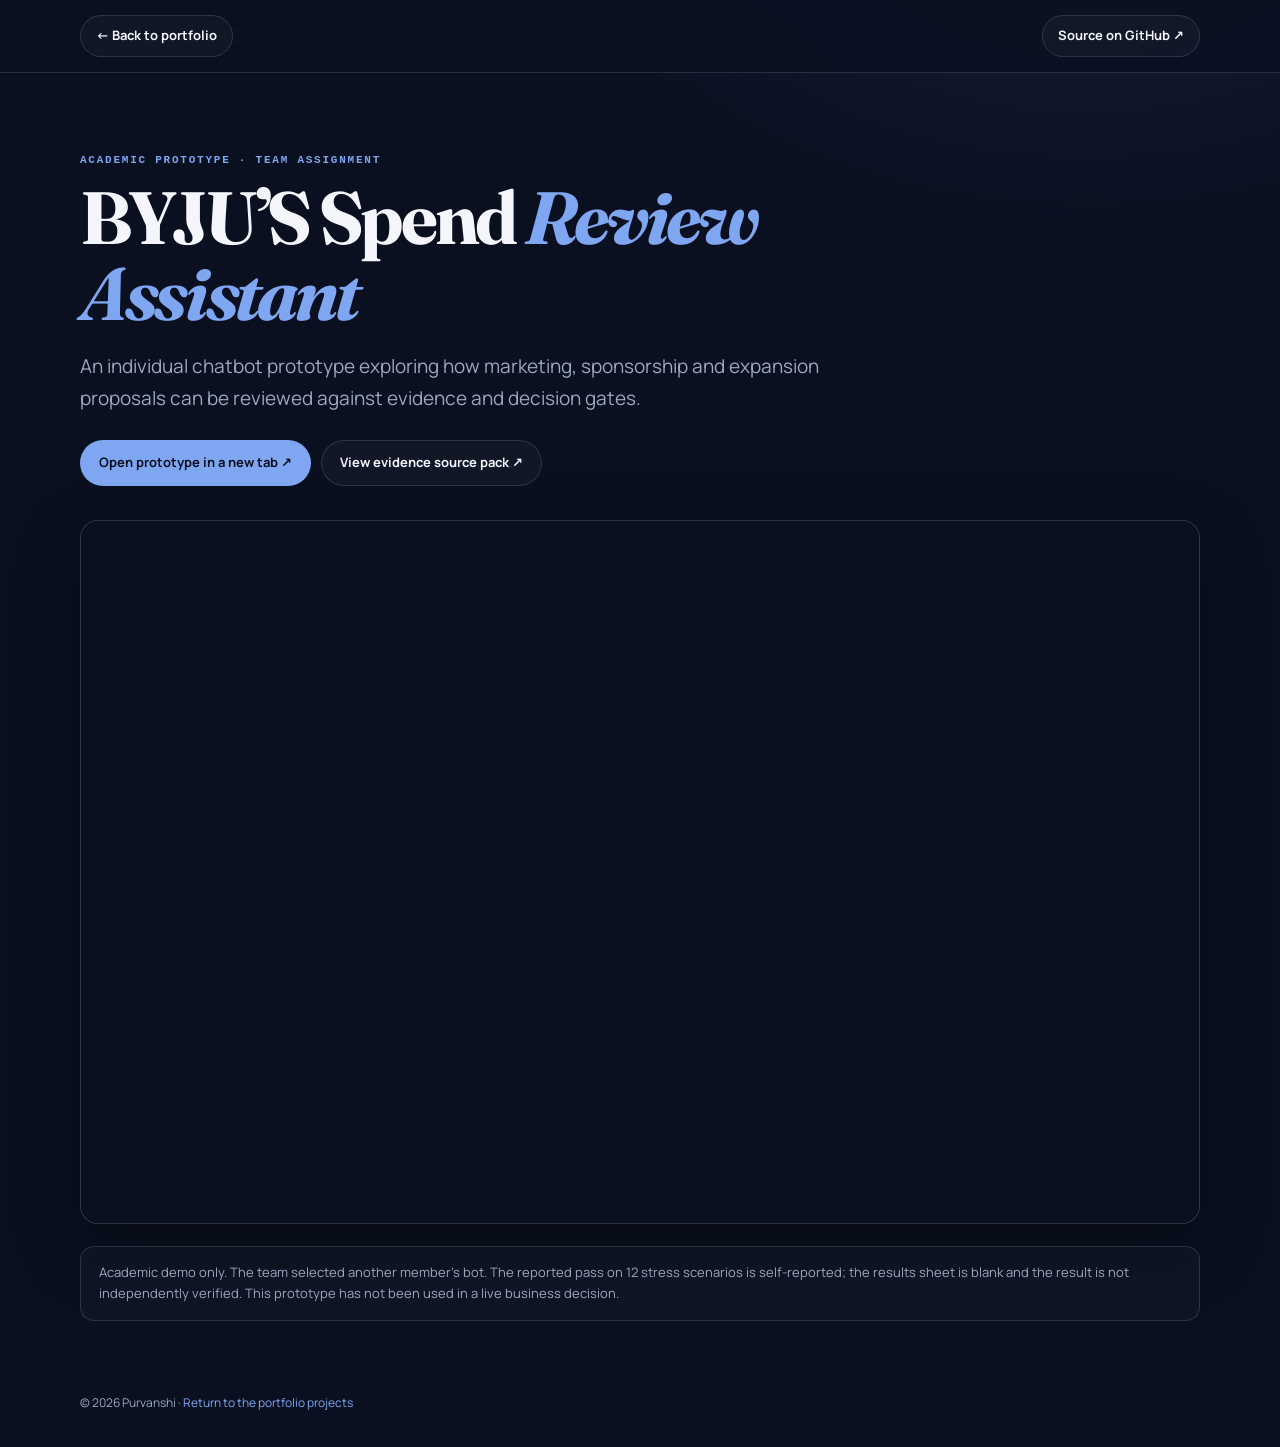
==== projects/byjus-spend-review-assistant.html @ 97ce7e01 "Add project return links and GitHub dashboard source" ====
<!doctype html>
<html lang="en">
<head>
  <meta charset="utf-8">
  <meta name="viewport" content="width=device-width, initial-scale=1">
  <meta name="theme-color" content="#0a1020">
  <title>BYJU’S Spend Review Assistant | Purvanshi</title>
  <link rel="preconnect" href="https://fonts.googleapis.com">
  <link rel="preconnect" href="https://fonts.gstatic.com" crossorigin>
  <link href="https://fonts.googleapis.com/css2?family=Fraunces:opsz,wght@9..144,500;9..144,600&family=Manrope:wght@400;500;600;700&display=swap" rel="stylesheet">
  <link rel="stylesheet" href="project-pages.css">
</head>
<body>
  <header class="project-topbar">
    <div class="project-shell project-topbar-inner">
      <a class="project-back" href="../index.html#projects">← Back to portfolio</a>
      <a class="project-source" href="https://github.com/purvanshi8287-arch/byjus-spend-review-chatbot" target="_blank" rel="noopener noreferrer">Source on GitHub ↗</a>
    </div>
  </header>
  <main class="project-shell project-main">
    <p class="project-eyebrow">Academic prototype · Team assignment</p>
    <h1 class="project-title">BYJU’S Spend <em>Review Assistant</em></h1>
    <p class="project-intro">An individual chatbot prototype exploring how marketing, sponsorship and expansion proposals can be reviewed against evidence and decision gates.</p>
    <div class="project-actions">
      <a class="project-button primary" href="https://purvanshi8287-arch.github.io/byjus-spend-review-chatbot/proposal-review.html" target="_blank" rel="noopener noreferrer">Open prototype in a new tab ↗</a>
      <a class="project-button" href="https://github.com/purvanshi8287-arch/byjus-spend-review-chatbot/blob/main/web-evidence-pack.md" target="_blank" rel="noopener noreferrer">View evidence source pack ↗</a>
    </div>
    <div class="project-frame-wrap">
      <iframe class="project-frame" src="https://purvanshi8287-arch.github.io/byjus-spend-review-chatbot/proposal-review.html" title="BYJU’S Spend Review Assistant academic prototype" loading="lazy" referrerpolicy="strict-origin-when-cross-origin"></iframe>
    </div>
    <p class="project-note">Academic demo only. The team selected another member’s bot. The reported pass on 12 stress scenarios is self-reported; the results sheet is blank and the result is not independently verified. This prototype has not been used in a live business decision.</p>
  </main>
  <footer class="project-shell project-footer">© 2026 Purvanshi · <a href="../index.html#projects">Return to the portfolio projects</a></footer>
</body>
</html>
---- projects/project-pages.css ----
:root{color-scheme:dark;--bg:#0a1020;--surface:#111a2b;--surface-raised:#152138;--ink:#f4f6fc;--muted:#9ba8bf;--accent:#7fa6f0;--line:#dce6fa24;--shadow:0 24px 70px #0005}
*{box-sizing:border-box}
html{scroll-behavior:smooth}
body{margin:0;min-width:320px;background:radial-gradient(900px 600px at 85% -10%,#7fa6f01b,transparent 65%),var(--bg);color:var(--ink);font:16px/1.65 Manrope,Inter,ui-sans-serif,system-ui,-apple-system,"Segoe UI",sans-serif}
a{color:var(--accent);text-decoration:none}
a:hover{text-decoration:underline;text-underline-offset:4px}
a:focus-visible{outline:2px solid var(--accent);outline-offset:4px;border-radius:8px}
.project-shell{width:min(1120px,calc(100% - 40px));margin:0 auto}
.project-topbar{position:sticky;top:0;z-index:10;border-bottom:1px solid var(--line);background:#0a1020df;backdrop-filter:blur(16px);-webkit-backdrop-filter:blur(16px)}
.project-topbar-inner{min-height:72px;display:flex;align-items:center;justify-content:space-between;gap:16px}
.project-back,.project-source{display:inline-flex;align-items:center;justify-content:center;gap:8px;min-height:42px;padding:9px 15px;border:1px solid var(--line);border-radius:999px;background:#ffffff08;color:var(--ink);font-size:13px;font-weight:700;white-space:nowrap}
.project-back:hover,.project-source:hover{border-color:#7fa6f088;background:#7fa6f018;text-decoration:none}
.project-main{padding:clamp(38px,7vw,80px) 0 72px}
.project-eyebrow{margin:0 0 12px;color:var(--accent);font:700 11px/1.4 ui-monospace,SFMono-Regular,Consolas,monospace;letter-spacing:.16em;text-transform:uppercase}
.project-title{max-width:900px;margin:0;font-family:Fraunces,Georgia,serif;font-size:clamp(38px,7vw,74px);line-height:1.02;letter-spacing:-.045em}
.project-title em{color:var(--accent);font-style:italic}
.project-intro{max-width:760px;margin:20px 0 0;color:var(--muted);font-size:clamp(16px,2vw,19px)}
.project-actions{display:flex;flex-wrap:wrap;gap:10px;margin-top:26px}
.project-button{display:inline-flex;align-items:center;justify-content:center;min-height:46px;padding:11px 18px;border:1px solid var(--line);border-radius:999px;background:#ffffff08;color:var(--ink);font-weight:700;font-size:13px}
.project-button.primary{border-color:transparent;background:var(--accent);color:#0a1020}
.project-button:hover{filter:brightness(1.07);text-decoration:none}
.project-note{margin:22px 0 0;padding:15px 18px;border:1px solid var(--line);border-radius:14px;background:#ffffff06;color:var(--muted);font-size:13px}
.project-grid{display:grid;grid-template-columns:repeat(3,minmax(0,1fr));gap:14px;margin-top:34px}
.project-stat,.project-panel{padding:22px;border:1px solid var(--line);border-radius:18px;background:linear-gradient(145deg,var(--surface),var(--surface-raised));box-shadow:var(--shadow)}
.project-stat strong{display:block;color:var(--accent);font:600 clamp(22px,3.3vw,35px)/1.15 Fraunces,Georgia,serif}
.project-stat span{display:block;margin-top:8px;color:var(--muted);font-size:12px}
.project-panel{margin-top:18px}
.project-panel h2{margin:0 0 10px;font:600 clamp(23px,3vw,34px)/1.2 Fraunces,Georgia,serif}
.project-panel p{margin:0;color:var(--muted)}
.project-panel ul{margin:14px 0 0;padding-left:20px;color:var(--muted)}
.project-frame-wrap{overflow:hidden;margin-top:34px;border:1px solid var(--line);border-radius:18px;background:var(--surface);box-shadow:var(--shadow)}
.project-frame{display:block;width:100%;height:min(78vh,900px);min-height:620px;border:0;background:#0a1020}
.project-footer{padding:0 0 34px;color:var(--muted);font-size:12px}
@media(max-width:760px){.project-topbar-inner{min-height:64px}.project-grid{grid-template-columns:1fr}.project-frame{height:72vh;min-height:520px}}
@media(max-width:480px){.project-shell{width:min(1120px,calc(100% - 28px))}.project-topbar-inner{align-items:flex-start;flex-direction:column;justify-content:center;padding:11px 0}.project-actions{flex-direction:column;align-items:stretch}.project-button{width:100%}.project-frame{height:72vh;min-height:480px}}
@media(prefers-reduced-motion:reduce){html{scroll-behavior:auto}}
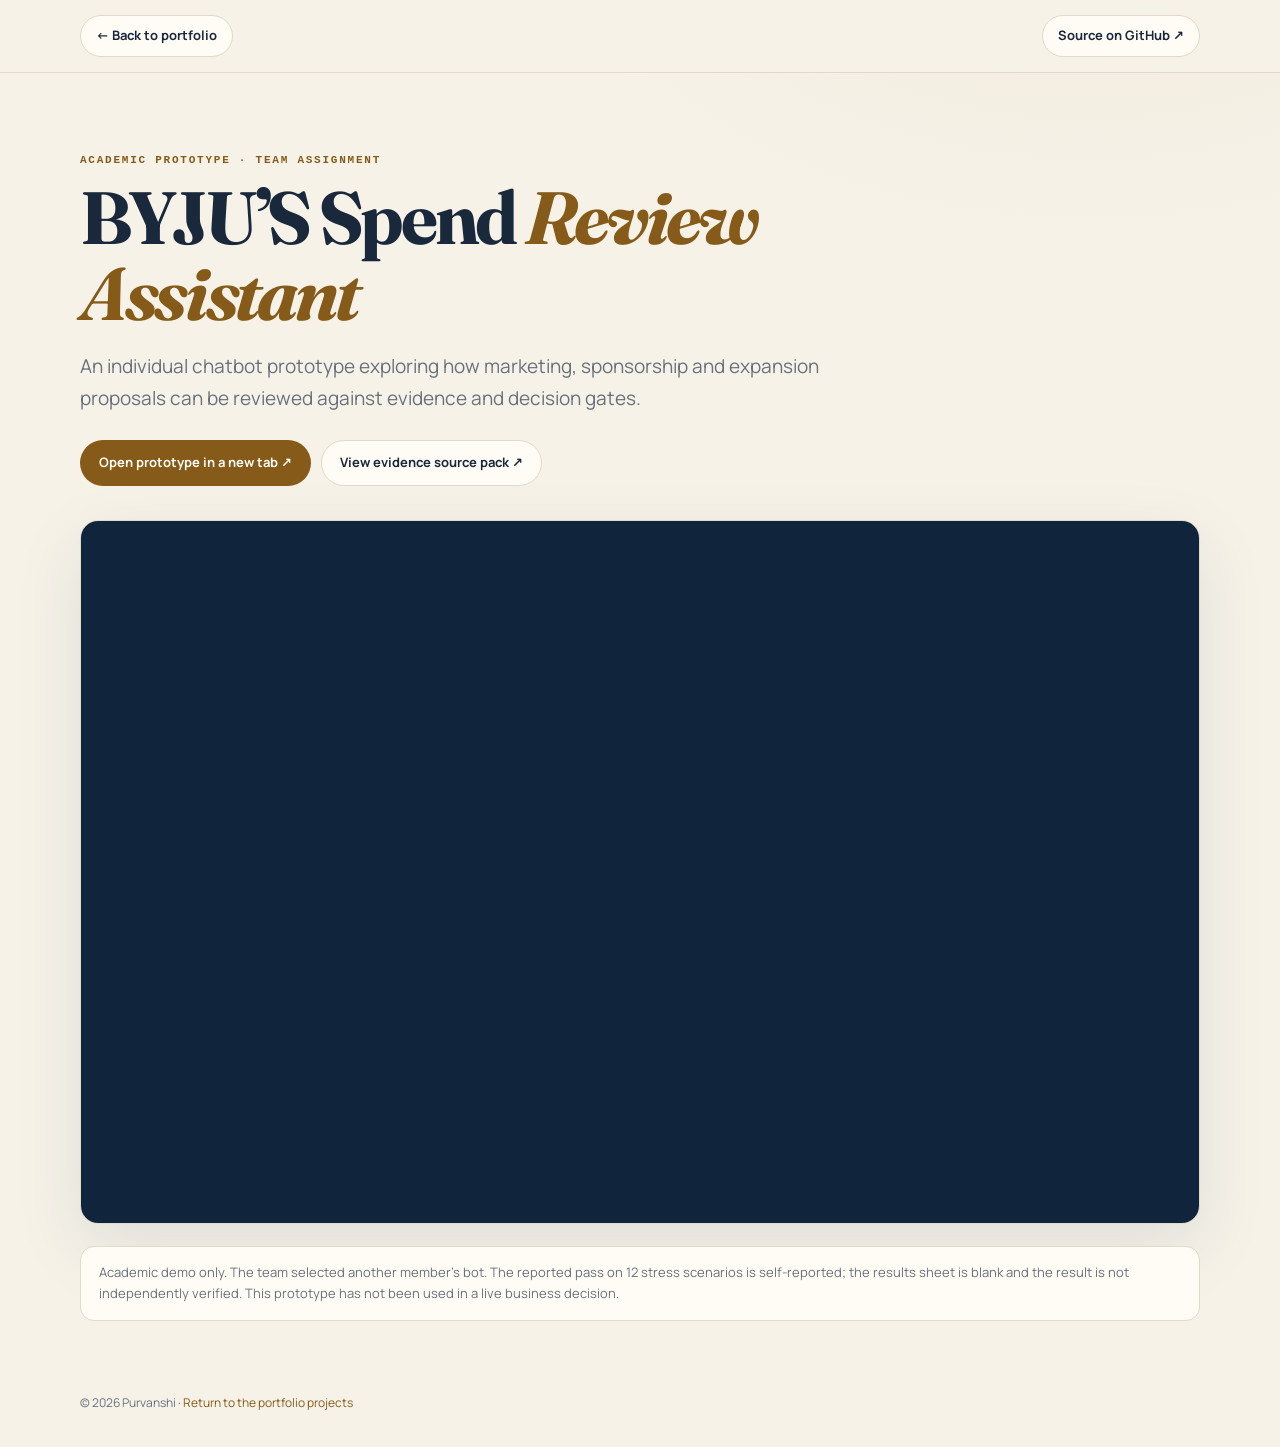
==== commit 1ae7a8bb: "Apply warm ivory navy and gold palette" ====
--- a/projects/byjus-spend-review-assistant.html
+++ b/projects/byjus-spend-review-assistant.html
@@ -3,12 +3,12 @@
 <head>
   <meta charset="utf-8">
   <meta name="viewport" content="width=device-width, initial-scale=1">
-  <meta name="theme-color" content="#0a1020">
+  <meta name="theme-color" content="#f6f2e8">
   <title>BYJU’S Spend Review Assistant | Purvanshi</title>
   <link rel="preconnect" href="https://fonts.googleapis.com">
   <link rel="preconnect" href="https://fonts.gstatic.com" crossorigin>
   <link href="https://fonts.googleapis.com/css2?family=Fraunces:opsz,wght@9..144,500;9..144,600&family=Manrope:wght@400;500;600;700&display=swap" rel="stylesheet">
-  <link rel="stylesheet" href="project-pages.css">
+  <link rel="stylesheet" href="project-pages.css?v=2">
 </head>
 <body>
   <header class="project-topbar">
--- a/projects/project-pages.css
+++ b/projects/project-pages.css
@@ -1,25 +1,25 @@
-:root{color-scheme:dark;--bg:#0a1020;--surface:#111a2b;--surface-raised:#152138;--ink:#f4f6fc;--muted:#9ba8bf;--accent:#7fa6f0;--line:#dce6fa24;--shadow:0 24px 70px #0005}
+:root{color-scheme:light;--bg:#f6f2e8;--surface:#fffcf5;--surface-raised:#eee8dc;--ink:#19283b;--muted:#68717b;--accent:#865a18;--line:#e1d9c9;--shadow:0 24px 70px #172d4818}
 *{box-sizing:border-box}
 html{scroll-behavior:smooth}
-body{margin:0;min-width:320px;background:radial-gradient(900px 600px at 85% -10%,#7fa6f01b,transparent 65%),var(--bg);color:var(--ink);font:16px/1.65 Manrope,Inter,ui-sans-serif,system-ui,-apple-system,"Segoe UI",sans-serif}
+body{margin:0;min-width:320px;background:radial-gradient(900px 600px at 85% -10%,#c39a4a16,transparent 65%),var(--bg);color:var(--ink);font:16px/1.65 Manrope,Inter,ui-sans-serif,system-ui,-apple-system,"Segoe UI",sans-serif}
 a{color:var(--accent);text-decoration:none}
 a:hover{text-decoration:underline;text-underline-offset:4px}
 a:focus-visible{outline:2px solid var(--accent);outline-offset:4px;border-radius:8px}
 .project-shell{width:min(1120px,calc(100% - 40px));margin:0 auto}
-.project-topbar{position:sticky;top:0;z-index:10;border-bottom:1px solid var(--line);background:#0a1020df;backdrop-filter:blur(16px);-webkit-backdrop-filter:blur(16px)}
+.project-topbar{position:sticky;top:0;z-index:10;border-bottom:1px solid var(--line);background:color-mix(in srgb,var(--bg) 92%,transparent);backdrop-filter:blur(16px);-webkit-backdrop-filter:blur(16px)}
 .project-topbar-inner{min-height:72px;display:flex;align-items:center;justify-content:space-between;gap:16px}
-.project-back,.project-source{display:inline-flex;align-items:center;justify-content:center;gap:8px;min-height:42px;padding:9px 15px;border:1px solid var(--line);border-radius:999px;background:#ffffff08;color:var(--ink);font-size:13px;font-weight:700;white-space:nowrap}
-.project-back:hover,.project-source:hover{border-color:#7fa6f088;background:#7fa6f018;text-decoration:none}
+.project-back,.project-source{display:inline-flex;align-items:center;justify-content:center;gap:8px;min-height:42px;padding:9px 15px;border:1px solid var(--line);border-radius:999px;background:var(--surface);color:var(--ink);font-size:13px;font-weight:700;white-space:nowrap}
+.project-back:hover,.project-source:hover{border-color:#c39a4a99;background:#c39a4a18;text-decoration:none}
 .project-main{padding:clamp(38px,7vw,80px) 0 72px}
 .project-eyebrow{margin:0 0 12px;color:var(--accent);font:700 11px/1.4 ui-monospace,SFMono-Regular,Consolas,monospace;letter-spacing:.16em;text-transform:uppercase}
 .project-title{max-width:900px;margin:0;font-family:Fraunces,Georgia,serif;font-size:clamp(38px,7vw,74px);line-height:1.02;letter-spacing:-.045em}
 .project-title em{color:var(--accent);font-style:italic}
 .project-intro{max-width:760px;margin:20px 0 0;color:var(--muted);font-size:clamp(16px,2vw,19px)}
 .project-actions{display:flex;flex-wrap:wrap;gap:10px;margin-top:26px}
-.project-button{display:inline-flex;align-items:center;justify-content:center;min-height:46px;padding:11px 18px;border:1px solid var(--line);border-radius:999px;background:#ffffff08;color:var(--ink);font-weight:700;font-size:13px}
-.project-button.primary{border-color:transparent;background:var(--accent);color:#0a1020}
+.project-button{display:inline-flex;align-items:center;justify-content:center;min-height:46px;padding:11px 18px;border:1px solid var(--line);border-radius:999px;background:var(--surface);color:var(--ink);font-weight:700;font-size:13px}
+.project-button.primary{border-color:transparent;background:var(--accent);color:#fffdf7}
 .project-button:hover{filter:brightness(1.07);text-decoration:none}
-.project-note{margin:22px 0 0;padding:15px 18px;border:1px solid var(--line);border-radius:14px;background:#ffffff06;color:var(--muted);font-size:13px}
+.project-note{margin:22px 0 0;padding:15px 18px;border:1px solid var(--line);border-radius:14px;background:var(--surface);color:var(--muted);font-size:13px}
 .project-grid{display:grid;grid-template-columns:repeat(3,minmax(0,1fr));gap:14px;margin-top:34px}
 .project-stat,.project-panel{padding:22px;border:1px solid var(--line);border-radius:18px;background:linear-gradient(145deg,var(--surface),var(--surface-raised));box-shadow:var(--shadow)}
 .project-stat strong{display:block;color:var(--accent);font:600 clamp(22px,3.3vw,35px)/1.15 Fraunces,Georgia,serif}
@@ -29,7 +29,7 @@
 .project-panel p{margin:0;color:var(--muted)}
 .project-panel ul{margin:14px 0 0;padding-left:20px;color:var(--muted)}
 .project-frame-wrap{overflow:hidden;margin-top:34px;border:1px solid var(--line);border-radius:18px;background:var(--surface);box-shadow:var(--shadow)}
-.project-frame{display:block;width:100%;height:min(78vh,900px);min-height:620px;border:0;background:#0a1020}
+.project-frame{display:block;width:100%;height:min(78vh,900px);min-height:620px;border:0;background:#10243b}
 .project-footer{padding:0 0 34px;color:var(--muted);font-size:12px}
 @media(max-width:760px){.project-topbar-inner{min-height:64px}.project-grid{grid-template-columns:1fr}.project-frame{height:72vh;min-height:520px}}
 @media(max-width:480px){.project-shell{width:min(1120px,calc(100% - 28px))}.project-topbar-inner{align-items:flex-start;flex-direction:column;justify-content:center;padding:11px 0}.project-actions{flex-direction:column;align-items:stretch}.project-button{width:100%}.project-frame{height:72vh;min-height:480px}}
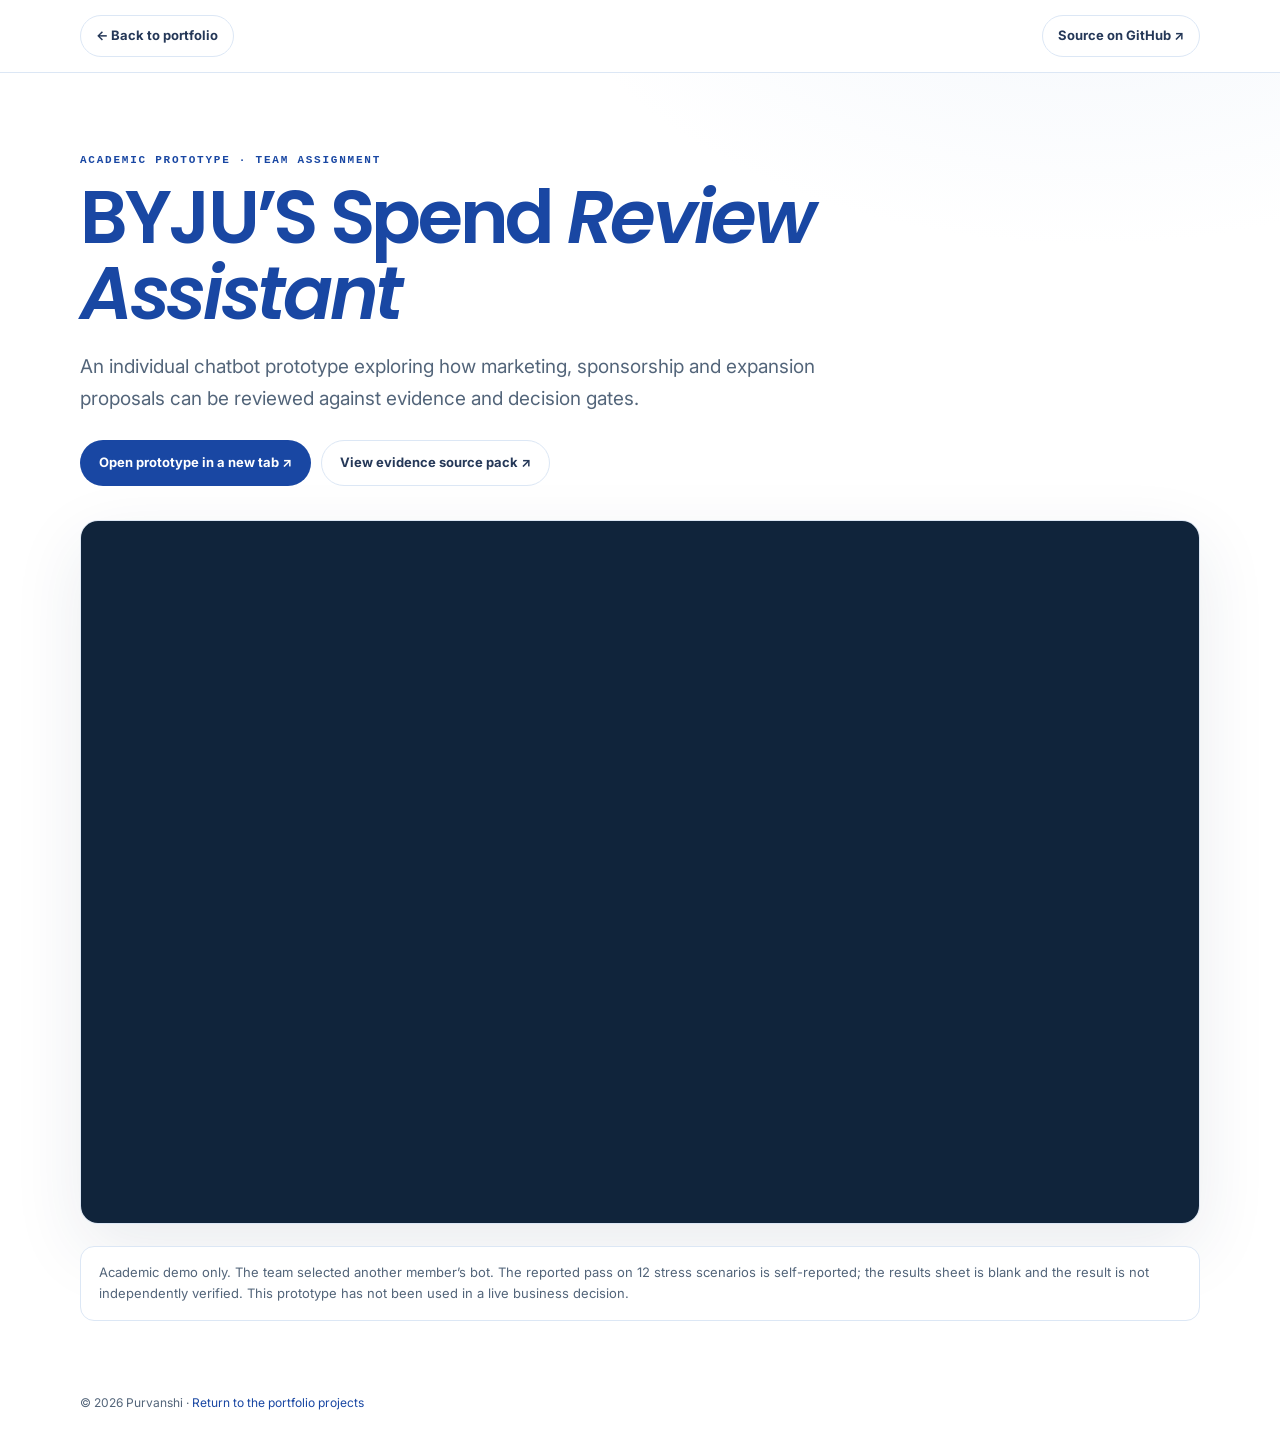
==== commit 09644de5: "Apply royal blue professional palette" ====
--- a/projects/byjus-spend-review-assistant.html
+++ b/projects/byjus-spend-review-assistant.html
@@ -3,12 +3,12 @@
 <head>
   <meta charset="utf-8">
   <meta name="viewport" content="width=device-width, initial-scale=1">
-  <meta name="theme-color" content="#f6f2e8">
+  <meta name="theme-color" content="#FFFFFF">
   <title>BYJU’S Spend Review Assistant | Purvanshi</title>
   <link rel="preconnect" href="https://fonts.googleapis.com">
   <link rel="preconnect" href="https://fonts.gstatic.com" crossorigin>
-  <link href="https://fonts.googleapis.com/css2?family=Fraunces:opsz,wght@9..144,500;9..144,600&family=Manrope:wght@400;500;600;700&display=swap" rel="stylesheet">
-  <link rel="stylesheet" href="project-pages.css?v=2">
+  <link href="https://fonts.googleapis.com/css2?family=Inter:wght@400;500;600;700;800&family=Poppins:wght@500;600;700&display=swap" rel="stylesheet">
+  <link rel="stylesheet" href="project-pages.css?v=3">
 </head>
 <body>
   <header class="project-topbar">
--- a/projects/project-pages.css
+++ b/projects/project-pages.css
@@ -1,7 +1,7 @@
-:root{color-scheme:light;--bg:#f6f2e8;--surface:#fffcf5;--surface-raised:#eee8dc;--ink:#19283b;--muted:#68717b;--accent:#865a18;--line:#e1d9c9;--shadow:0 24px 70px #172d4818}
+:root{color-scheme:light;--bg:#FFFFFF;--surface:#FFFFFF;--surface-raised:#F5F7FA;--ink:#253858;--muted:#53657A;--accent:#1947A3;--line:#DCE7F5;--shadow:0 24px 70px #25385818}
 *{box-sizing:border-box}
 html{scroll-behavior:smooth}
-body{margin:0;min-width:320px;background:radial-gradient(900px 600px at 85% -10%,#c39a4a16,transparent 65%),var(--bg);color:var(--ink);font:16px/1.65 Manrope,Inter,ui-sans-serif,system-ui,-apple-system,"Segoe UI",sans-serif}
+body{margin:0;min-width:320px;background:radial-gradient(900px 600px at 85% -10%,#DCE7F570,transparent 65%),var(--bg);color:var(--ink);font:16px/1.65 Inter,Arial,sans-serif}
 a{color:var(--accent);text-decoration:none}
 a:hover{text-decoration:underline;text-underline-offset:4px}
 a:focus-visible{outline:2px solid var(--accent);outline-offset:4px;border-radius:8px}
@@ -9,23 +9,23 @@
 .project-topbar{position:sticky;top:0;z-index:10;border-bottom:1px solid var(--line);background:color-mix(in srgb,var(--bg) 92%,transparent);backdrop-filter:blur(16px);-webkit-backdrop-filter:blur(16px)}
 .project-topbar-inner{min-height:72px;display:flex;align-items:center;justify-content:space-between;gap:16px}
 .project-back,.project-source{display:inline-flex;align-items:center;justify-content:center;gap:8px;min-height:42px;padding:9px 15px;border:1px solid var(--line);border-radius:999px;background:var(--surface);color:var(--ink);font-size:13px;font-weight:700;white-space:nowrap}
-.project-back:hover,.project-source:hover{border-color:#c39a4a99;background:#c39a4a18;text-decoration:none}
+.project-back:hover,.project-source:hover{border-color:#1947A399;background:#DCE7F570;text-decoration:none}
 .project-main{padding:clamp(38px,7vw,80px) 0 72px}
 .project-eyebrow{margin:0 0 12px;color:var(--accent);font:700 11px/1.4 ui-monospace,SFMono-Regular,Consolas,monospace;letter-spacing:.16em;text-transform:uppercase}
-.project-title{max-width:900px;margin:0;font-family:Fraunces,Georgia,serif;font-size:clamp(38px,7vw,74px);line-height:1.02;letter-spacing:-.045em}
+.project-title{max-width:900px;margin:0;font-family:Poppins,Inter,Arial,sans-serif;font-size:clamp(38px,7vw,74px);font-weight:600;line-height:1.02;letter-spacing:-.045em;color:var(--accent)}
 .project-title em{color:var(--accent);font-style:italic}
 .project-intro{max-width:760px;margin:20px 0 0;color:var(--muted);font-size:clamp(16px,2vw,19px)}
 .project-actions{display:flex;flex-wrap:wrap;gap:10px;margin-top:26px}
 .project-button{display:inline-flex;align-items:center;justify-content:center;min-height:46px;padding:11px 18px;border:1px solid var(--line);border-radius:999px;background:var(--surface);color:var(--ink);font-weight:700;font-size:13px}
-.project-button.primary{border-color:transparent;background:var(--accent);color:#fffdf7}
+.project-button.primary{border-color:transparent;background:var(--accent);color:#FFFFFF}
 .project-button:hover{filter:brightness(1.07);text-decoration:none}
 .project-note{margin:22px 0 0;padding:15px 18px;border:1px solid var(--line);border-radius:14px;background:var(--surface);color:var(--muted);font-size:13px}
 .project-grid{display:grid;grid-template-columns:repeat(3,minmax(0,1fr));gap:14px;margin-top:34px}
 .project-stat,.project-panel{padding:22px;border:1px solid var(--line);border-radius:18px;background:linear-gradient(145deg,var(--surface),var(--surface-raised));box-shadow:var(--shadow)}
-.project-stat strong{display:block;color:var(--accent);font:600 clamp(22px,3.3vw,35px)/1.15 Fraunces,Georgia,serif}
+.project-stat strong{display:block;color:var(--accent);font:600 clamp(22px,3.3vw,35px)/1.15 Poppins,Inter,Arial,sans-serif}
 .project-stat span{display:block;margin-top:8px;color:var(--muted);font-size:12px}
 .project-panel{margin-top:18px}
-.project-panel h2{margin:0 0 10px;font:600 clamp(23px,3vw,34px)/1.2 Fraunces,Georgia,serif}
+.project-panel h2{margin:0 0 10px;color:var(--accent);font:600 clamp(23px,3vw,34px)/1.2 Poppins,Inter,Arial,sans-serif}
 .project-panel p{margin:0;color:var(--muted)}
 .project-panel ul{margin:14px 0 0;padding-left:20px;color:var(--muted)}
 .project-frame-wrap{overflow:hidden;margin-top:34px;border:1px solid var(--line);border-radius:18px;background:var(--surface);box-shadow:var(--shadow)}
